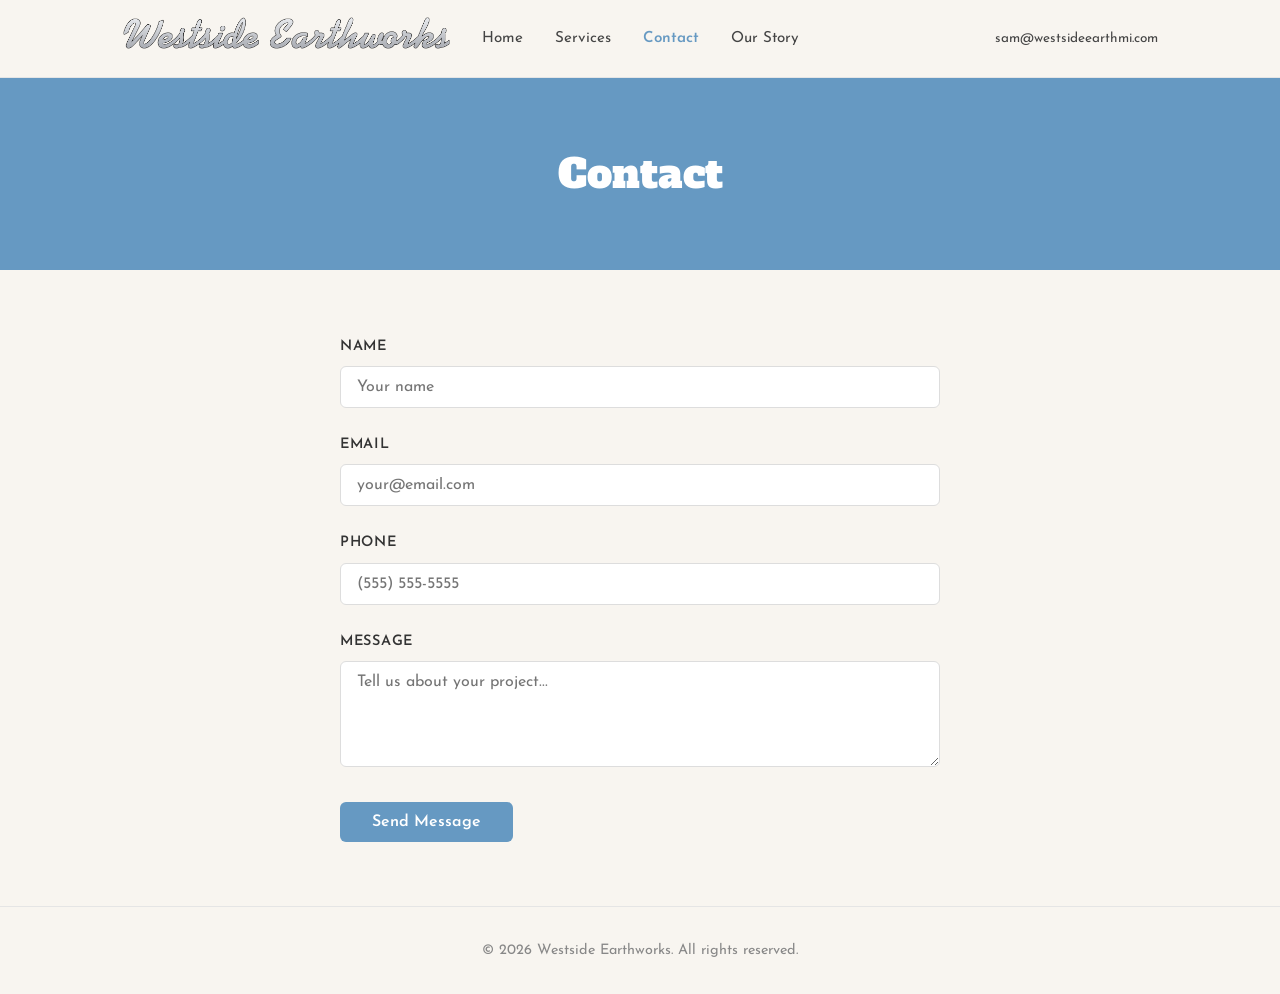
==== contact.html @ 3b7e7461 "changed button links and logo" ====
<!DOCTYPE html>
<html lang="en">
<head>
  <meta charset="UTF-8">
  <meta name="viewport" content="width=device-width, initial-scale=1.0">
  <title>Contact — Westside Earthworks</title>
  <link rel="preconnect" href="https://fonts.googleapis.com">
  <link rel="preconnect" href="https://fonts.gstatic.com" crossorigin>
  <link href="https://fonts.googleapis.com/css2?family=Alfa+Slab+One&family=Josefin+Sans:wght@400;600&display=swap" rel="stylesheet">
  <link rel="stylesheet" href="styles.css">
</head>
<body>
  <header>
    <nav>
      <div class="logo"><a href="index.html"><img src="logo.png" alt="Westside Earthworks" height="34"></a></div>
      <ul class="nav-links">
        <li><a href="index.html">Home</a></li>
        <li><a href="services.html">Services</a></li>
        <li><a href="contact.html" class="active">Contact</a></li>
        <li><a href="our-story.html">Our Story</a></li>
      </ul>
      <div class="nav-contact">
        <span>sam@westsideearthmi.com</span>
      </div>
    </nav>
  </header>

  <main>
    <section class="page-hero">
      <h1>Contact</h1>
    </section>

    <section class="page-content">
      <form action="https://api.web3forms.com/submit" method="POST" class="contact-form">
        <input type="hidden" name="access_key" value="2753c938-9925-42cb-89dc-0231a66cf513">
        <input type="hidden" name="subject" value="New Contact Form Submission — Westside Earthworks">
        <input type="hidden" name="redirect" value="false">
        <input type="checkbox" name="botcheck" style="display:none">

        <div class="form-group">
          <label for="name">Name</label>
          <input type="text" id="name" name="name" required placeholder="Your name">
        </div>

        <div class="form-group">
          <label for="email">Email</label>
          <input type="email" id="email" name="email" required placeholder="your@email.com">
        </div>

        <div class="form-group">
          <label for="phone">Phone</label>
          <input type="tel" id="phone" name="phone" placeholder="(555) 555-5555">
        </div>

        <div class="form-group">
          <label for="message">Message</label>
          <textarea id="message" name="message" required rows="5" placeholder="Tell us about your project..."></textarea>
        </div>

        <button type="submit" class="btn btn-submit">Send Message</button>

        <p class="form-result" id="form-result"></p>
      </form>
    </section>
  </main>

  <script>
    const form = document.querySelector('.contact-form');
    const result = document.getElementById('form-result');

    form.addEventListener('submit', async (e) => {
      e.preventDefault();
      const data = new FormData(form);
      const res = await fetch('https://api.web3forms.com/submit', { method: 'POST', body: data });
      const json = await res.json();
      if (json.success) {
        result.textContent = "Thanks! We'll be in touch soon.";
        result.className = 'form-result success';
        form.reset();
      } else {
        result.textContent = 'Something went wrong. Please try again or call us directly.';
        result.className = 'form-result error';
      }
    });
  </script>

  <footer>
    <p>&copy; 2026 Westside Earthworks. All rights reserved.</p>
  </footer>
</body>
</html>
---- styles.css ----
*, *::before, *::after {
  box-sizing: border-box;
  margin: 0;
  padding: 0;
}

body {
  font-family: 'Josefin Sans', system-ui, sans-serif;
  color: #1a1a1a;
  line-height: 1.6;
  background: #f8f5f0;
}

/* Nav */
header {
  background: #f8f5f0;
  border-bottom: 1px solid #e5e5e5;
  position: sticky;
  top: 0;
  z-index: 100;
}

nav {
  max-width: 1100px;
  margin: 0 auto;
  padding: 1rem 2rem;
  display: flex;
  align-items: center;
}

.logo {
  flex: 1;
  font-size: 1.4rem;
  font-family: 'Alfa Slab One', serif;
  color: #6699C2;
}

.nav-links {
  list-style: none;
  display: flex;
  gap: 2rem;
}

.nav-contact {
  flex: 1;
  display: flex;
  flex-direction: column;
  align-items: flex-end;
  gap: 0.15rem;
  font-size: 0.85rem;
  color: #444;
}

.nav-links a {
  text-decoration: none;
  color: #444;
  font-size: 0.95rem;
}

.nav-links a:hover {
  color: #6699C2;
}

/* Hero */
.hero {
  background: #6699C2;
  text-align: center;
  padding: 6rem 2rem;
}

.hero-logo {
  height: 119px;
  width: auto;
  margin-bottom: 1rem;
}

.hero p {
  font-size: 1.25rem;
  color: #1a4a5e;
  margin-bottom: 2rem;
}

.btn {
  display: inline-block;
  background: #6699C2;
  color: #fff;
  text-decoration: none;
  padding: 0.75rem 2rem;
  border-radius: 6px;
  font-weight: 600;
  transition: background 0.2s;
}

.btn:hover {
  background: #4d7ea8;
}

/* Features */
.features {
  max-width: 1100px;
  margin: 4rem auto;
  padding: 0 2rem;
  display: grid;
  grid-template-columns: repeat(auto-fit, minmax(280px, 1fr));
  gap: 2rem;
}

.feature {
  background: #f8f5f0;
  border: 1px solid #e5e5e5;
  border-radius: 8px;
  padding: 2rem;
}

.feature h2 {
  font-size: 1.2rem;
  font-family: 'Alfa Slab One', serif;
  font-weight: 400;
  margin-bottom: 0.5rem;
  color: #111;
}

.feature p {
  color: #555;
  font-size: 0.95rem;
}

/* Active nav link */
.nav-links a.active {
  color: #6699C2;
  font-weight: 600;
}

/* Logo as link */
.logo a {
  text-decoration: none;
  color: inherit;
}

/* Inner page hero */
.page-hero {
  background: #6699C2;
  padding: 4rem 2rem;
  text-align: center;
}

.page-hero h1 {
  font-family: 'Alfa Slab One', serif;
  font-weight: 400;
  font-size: 2.5rem;
  color: #fff;
}

/* Inner page content */
.page-content {
  max-width: 800px;
  margin: 4rem auto;
  padding: 0 2rem;
  font-size: 1.05rem;
  color: #333;
  line-height: 1.8;
}

.page-content h2 {
  font-family: 'Alfa Slab One', serif;
  font-weight: 400;
  font-size: 2rem;
  color: #6699C2;
  margin-top: 3rem;
  margin-bottom: 0.75rem;
}

.page-content h2:first-child {
  margin-top: 0;
}

/* Contact Form */
.contact-form {
  max-width: 600px;
  margin: 0 auto;
}

.form-group {
  margin-bottom: 1.5rem;
}

.form-group label {
  display: block;
  font-weight: 600;
  margin-bottom: 0.4rem;
  color: #333;
  font-size: 0.9rem;
  text-transform: uppercase;
  letter-spacing: 0.05em;
}

.form-group input,
.form-group textarea {
  width: 100%;
  padding: 0.75rem 1rem;
  border: 1px solid #ddd;
  border-radius: 6px;
  font-family: 'Josefin Sans', system-ui, sans-serif;
  font-size: 1rem;
  background: #fff;
  color: #1a1a1a;
  transition: border-color 0.2s;
}

.form-group input:focus,
.form-group textarea:focus {
  outline: none;
  border-color: #6699C2;
}

.form-group textarea {
  resize: vertical;
}

.btn-submit {
  border: none;
  cursor: pointer;
  font-family: 'Josefin Sans', system-ui, sans-serif;
  font-size: 1rem;
}

.form-result {
  margin-top: 1rem;
  font-size: 0.95rem;
}

.form-result.success { color: #2e7d32; }
.form-result.error   { color: #c62828; }

/* Footer */
footer {
  text-align: center;
  padding: 2rem;
  border-top: 1px solid #e5e5e5;
  color: #888;
  font-size: 0.9rem;
}
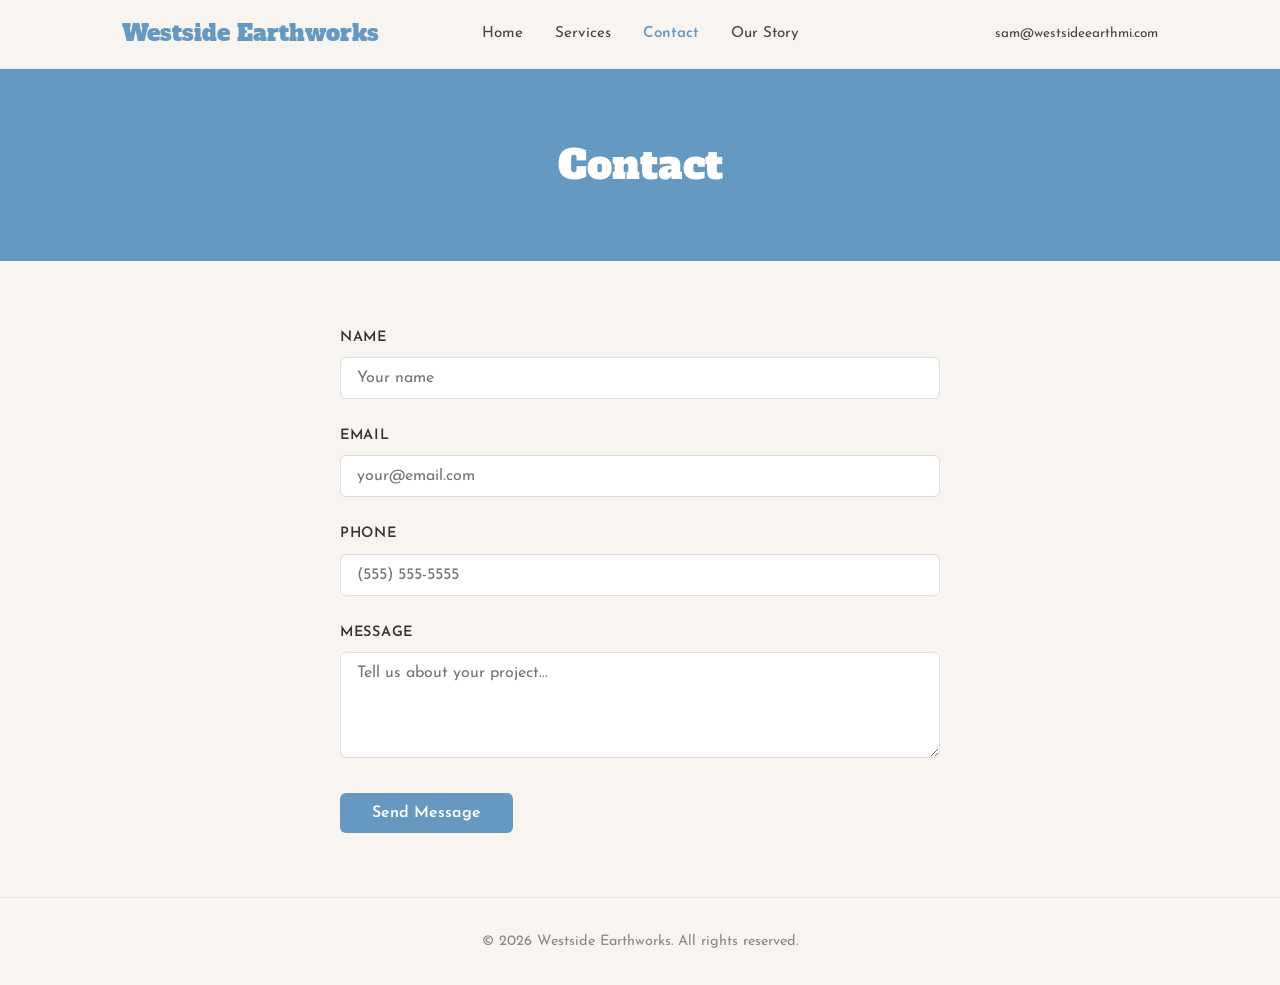
==== commit 3c92e187: "changed logo" ====
--- a/contact.html
+++ b/contact.html
@@ -12,7 +12,10 @@
 <body>
   <header>
     <nav>
-      <div class="logo"><a href="index.html"><img src="logo.png" alt="Westside Earthworks" height="34"></a></div>
+      <div class="logo"><a href="index.html">Westside Earthworks</a></div>
+      <button class="nav-toggle" aria-label="Toggle navigation" aria-expanded="false">
+        <span></span><span></span><span></span>
+      </button>
       <ul class="nav-links">
         <li><a href="index.html">Home</a></li>
         <li><a href="services.html">Services</a></li>
@@ -87,5 +90,6 @@
   <footer>
     <p>&copy; 2026 Westside Earthworks. All rights reserved.</p>
   </footer>
+  <script src="scripts.js"></script>
 </body>
 </html>
--- a/styles.css
+++ b/styles.css
@@ -30,8 +30,9 @@
 
 .logo {
   flex: 1;
+  font-family: 'Alfa Slab One', serif;
+  font-weight: 400;
   font-size: 1.4rem;
-  font-family: 'Alfa Slab One', serif;
   color: #6699C2;
 }
 
@@ -68,9 +69,11 @@
   padding: 6rem 2rem;
 }
 
-.hero-logo {
-  height: 119px;
-  width: auto;
+.hero-logo-text {
+  font-family: 'Alfa Slab One', serif;
+  font-weight: 400;
+  font-size: 6rem;
+  color: #1a1a1a;
   margin-bottom: 1rem;
 }
 
@@ -240,3 +243,127 @@
   color: #888;
   font-size: 0.9rem;
 }
+
+/* Hamburger button — hidden on desktop */
+.nav-toggle {
+  display: none;
+  background: none;
+  border: none;
+  cursor: pointer;
+  padding: 0.4rem;
+  margin-left: auto;
+  flex-shrink: 0;
+}
+
+.nav-toggle span {
+  display: block;
+  width: 24px;
+  height: 2px;
+  background: #444;
+  margin: 5px 0;
+  transition: transform 0.25s, opacity 0.25s;
+}
+
+.nav-toggle.open span:nth-child(1) {
+  transform: translateY(7px) rotate(45deg);
+}
+
+.nav-toggle.open span:nth-child(2) {
+  opacity: 0;
+}
+
+.nav-toggle.open span:nth-child(3) {
+  transform: translateY(-7px) rotate(-45deg);
+}
+
+/* ── Mobile ── */
+@media (max-width: 768px) {
+  nav {
+    flex-wrap: wrap;
+    padding: 0.75rem 1.25rem;
+    gap: 0;
+  }
+
+  .nav-toggle {
+    display: block;
+  }
+
+  .nav-contact {
+    display: none;
+  }
+
+  .nav-links {
+    display: none;
+    flex-direction: column;
+    width: 100%;
+    gap: 0;
+    border-top: 1px solid #e5e5e5;
+    margin-top: 0.5rem;
+  }
+
+  .nav-links.open {
+    display: flex;
+  }
+
+  .nav-links li {
+    border-bottom: 1px solid #f0f0f0;
+  }
+
+  .nav-links li:last-child {
+    border-bottom: none;
+  }
+
+  .nav-links a {
+    display: block;
+    padding: 0.85rem 0;
+    font-size: 1rem;
+    text-align: center;
+  }
+
+  /* Hero */
+  .hero {
+    padding: 3rem 1.25rem;
+  }
+
+  .hero-logo-text {
+    font-size: 3.2rem;
+  }
+
+  .hero p {
+    font-size: 1rem;
+    margin-bottom: 1.5rem;
+  }
+
+  /* Features */
+  .features {
+    margin: 2rem auto;
+    padding: 0 1.25rem;
+    grid-template-columns: 1fr;
+  }
+
+  /* Inner page hero */
+  .page-hero {
+    padding: 2.5rem 1.25rem;
+  }
+
+  .page-hero h1 {
+    font-size: 2rem;
+  }
+
+  /* Inner page content */
+  .page-content {
+    margin: 2rem auto;
+    padding: 0 1.25rem;
+    font-size: 1rem;
+  }
+
+  .page-content h2 {
+    font-size: 1.5rem;
+    margin-top: 2rem;
+  }
+
+  /* Contact form */
+  .contact-form {
+    padding: 0;
+  }
+}
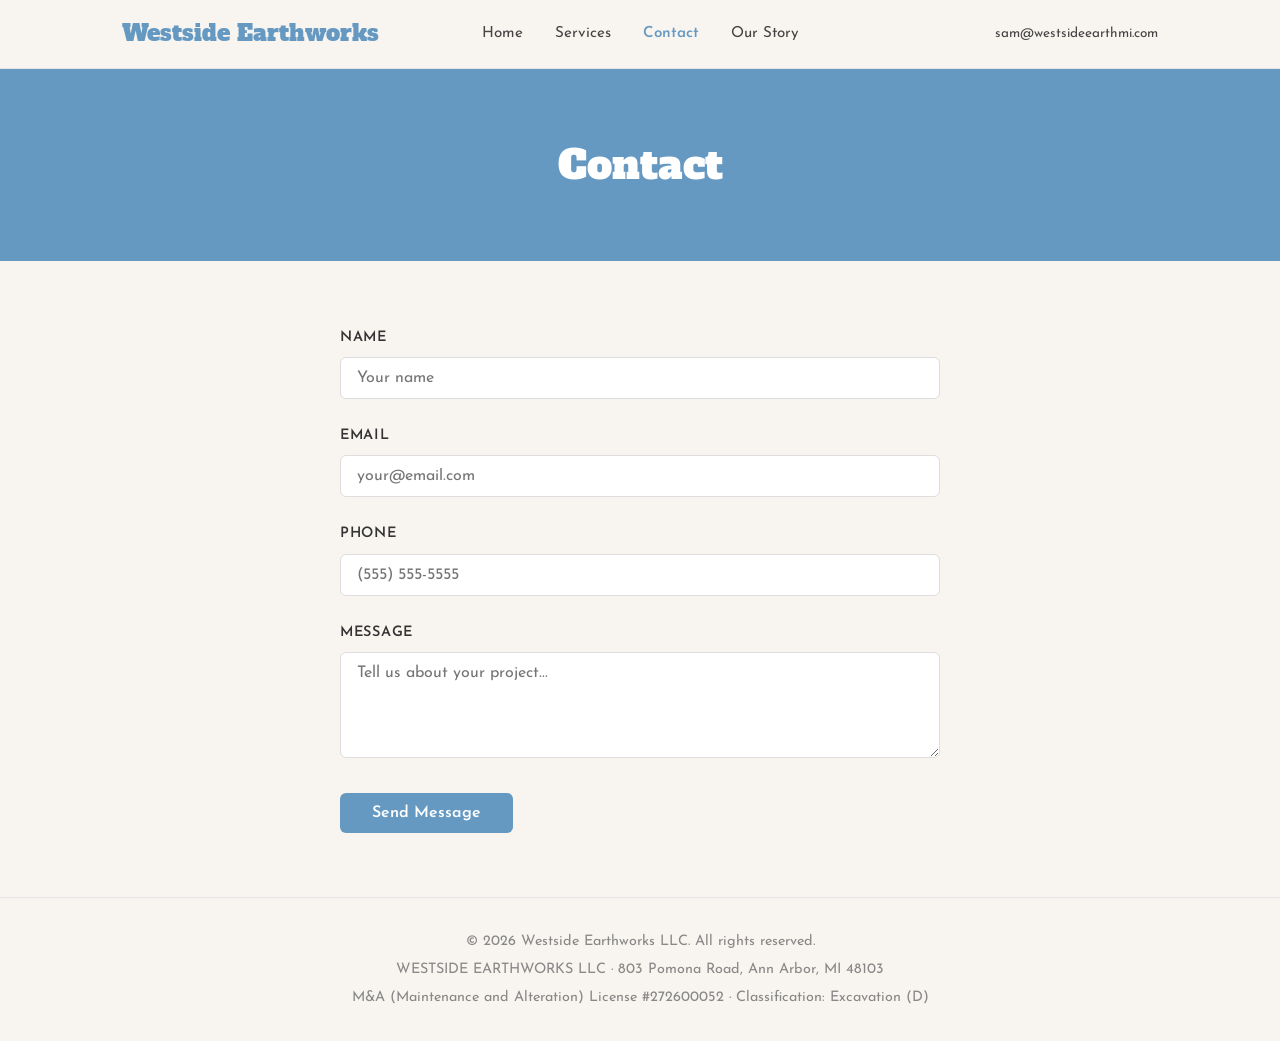
==== commit dbabc8c2: "added license no" ====
--- a/contact.html
+++ b/contact.html
@@ -88,7 +88,9 @@
   </script>
 
   <footer>
-    <p>&copy; 2026 Westside Earthworks. All rights reserved.</p>
+    <p>&copy; 2026 Westside Earthworks LLC. All rights reserved.</p>
+    <p>WESTSIDE EARTHWORKS LLC · 803 Pomona Road, Ann Arbor, MI 48103</p>
+    <p>M&A (Maintenance and Alteration) License #272600052 · Classification: Excavation (D)</p>
   </footer>
   <script src="scripts.js"></script>
 </body>
--- a/styles.css
+++ b/styles.css
@@ -64,23 +64,74 @@
 
 /* Hero */
 .hero {
+  position: relative;
+  overflow: hidden;
   background: #6699C2;
   text-align: center;
   padding: 6rem 2rem;
+}
+
+.hero-slides {
+  position: absolute;
+  inset: 0;
+  z-index: 0;
+}
+
+.hero-slide {
+  position: absolute;
+  inset: 0;
+  opacity: 0;
+  transition: opacity 1s ease-in-out;
+}
+
+.hero-slide.active {
+  opacity: 1;
+}
+
+.hero-slide img,
+.hero-slide video {
+  width: 100%;
+  height: 100%;
+  object-fit: cover;
+}
+
+.hero-slide--image::after {
+  content: '';
+  position: absolute;
+  inset: 0;
+  background: rgba(0, 0, 0, 0.2);
+}
+
+.hero-content {
+  position: relative;
+  z-index: 2;
 }
 
 .hero-logo-text {
   font-family: 'Alfa Slab One', serif;
   font-weight: 400;
   font-size: 6rem;
-  color: #1a1a1a;
+  color: #fff;
   margin-bottom: 1rem;
+  -webkit-text-stroke: 3px #000;
 }
 
 .hero p {
   font-size: 1.25rem;
-  color: #1a4a5e;
+  color: rgba(255, 255, 255, 0.9);
   margin-bottom: 2rem;
+}
+
+.hero-content .hero-license {
+  margin: -1rem 0 0;
+  font-size: 0.9rem;
+  color: rgba(255, 255, 255, 0.85);
+}
+
+@media (max-width: 768px) {
+  .hero-content .hero-license {
+    font-size: 0.75rem;
+  }
 }
 
 .btn {
@@ -244,6 +295,10 @@
   font-size: 0.9rem;
 }
 
+footer p + p {
+  margin-top: 0.3rem;
+}
+
 /* Hamburger button — hidden on desktop */
 .nav-toggle {
   display: none;
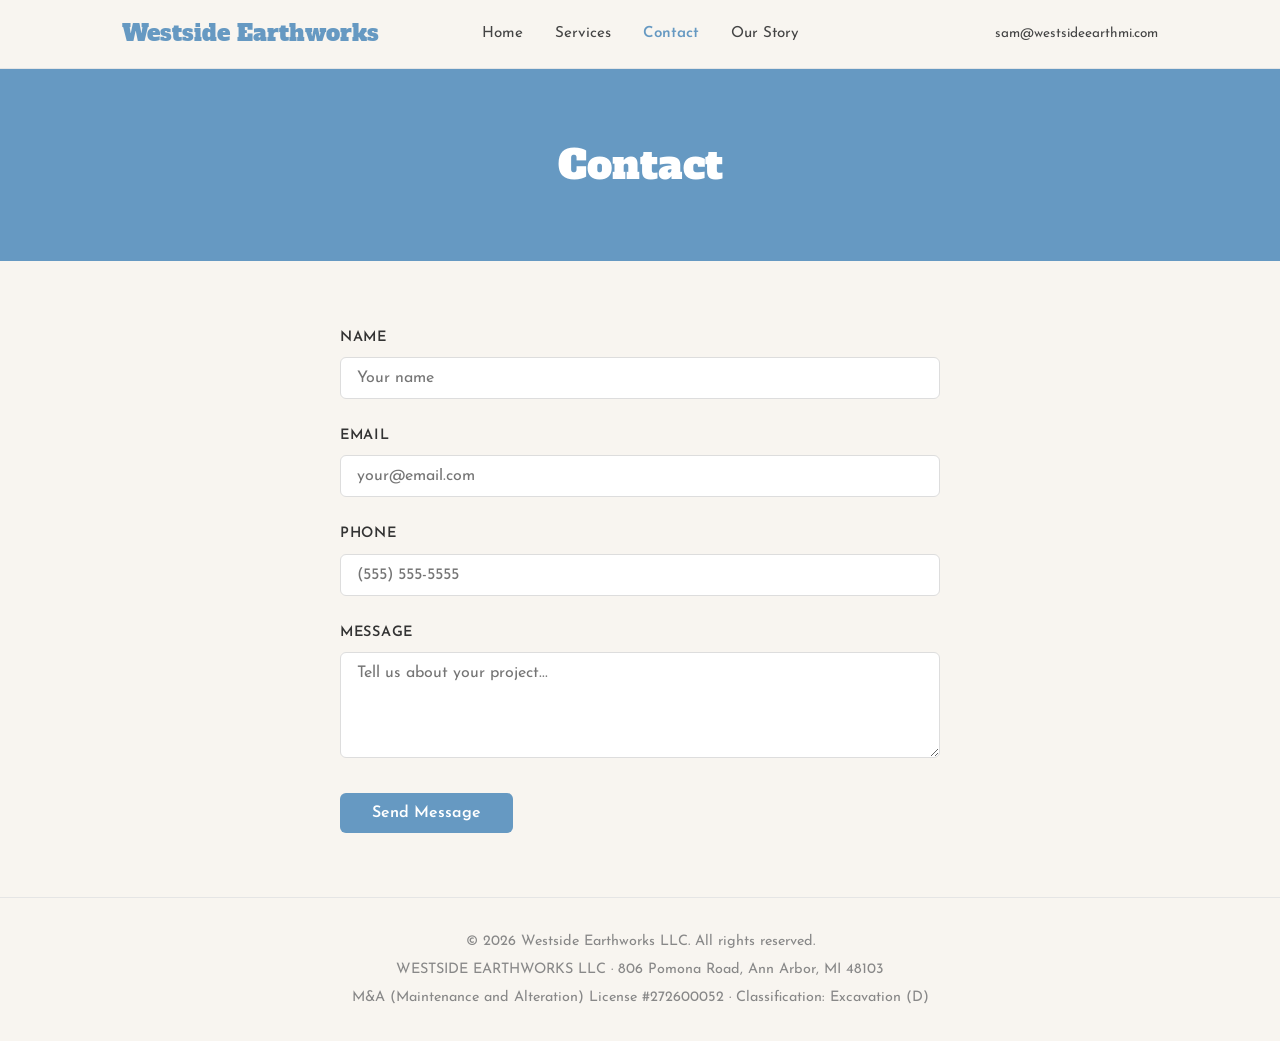
==== commit abe343ed: "fixed address" ====
--- a/contact.html
+++ b/contact.html
@@ -89,7 +89,7 @@
 
   <footer>
     <p>&copy; 2026 Westside Earthworks LLC. All rights reserved.</p>
-    <p>WESTSIDE EARTHWORKS LLC · 803 Pomona Road, Ann Arbor, MI 48103</p>
+    <p>WESTSIDE EARTHWORKS LLC · 806 Pomona Road, Ann Arbor, MI 48103</p>
     <p>M&A (Maintenance and Alteration) License #272600052 · Classification: Excavation (D)</p>
   </footer>
   <script src="scripts.js"></script>
--- a/styles.css
+++ b/styles.css
@@ -123,7 +123,7 @@
 }
 
 .hero-content .hero-license {
-  margin: -1rem 0 0;
+  margin: 0;
   font-size: 0.9rem;
   color: rgba(255, 255, 255, 0.85);
 }
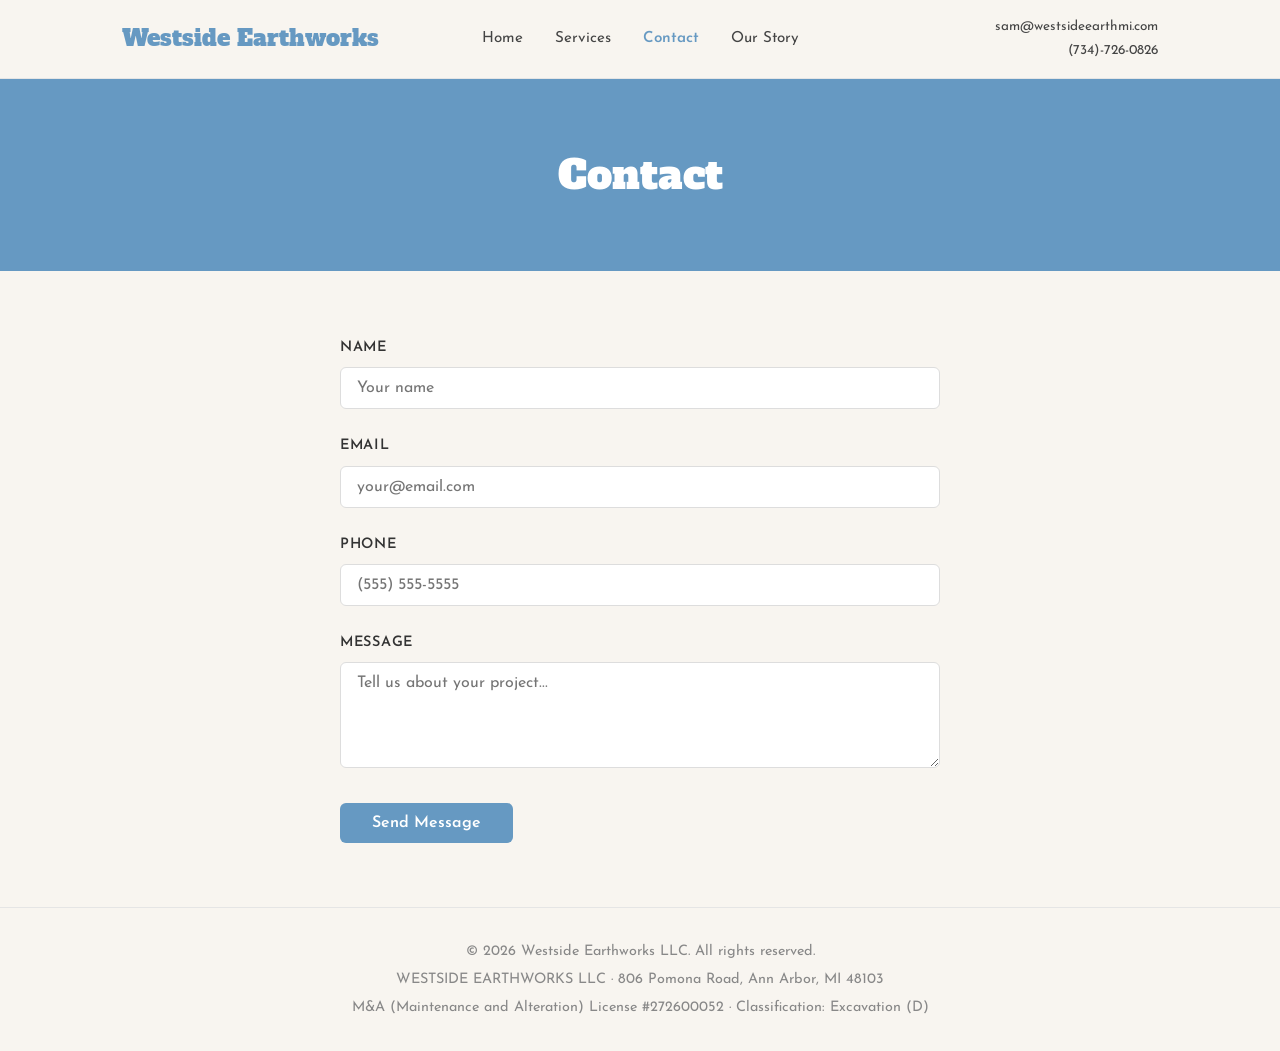
==== commit 4265bf12: "added phone number and revised slideshow" ====
--- a/contact.html
+++ b/contact.html
@@ -24,6 +24,7 @@
       </ul>
       <div class="nav-contact">
         <span>sam@westsideearthmi.com</span>
+        <span>(734)-726-0826</span>
       </div>
     </nav>
   </header>
